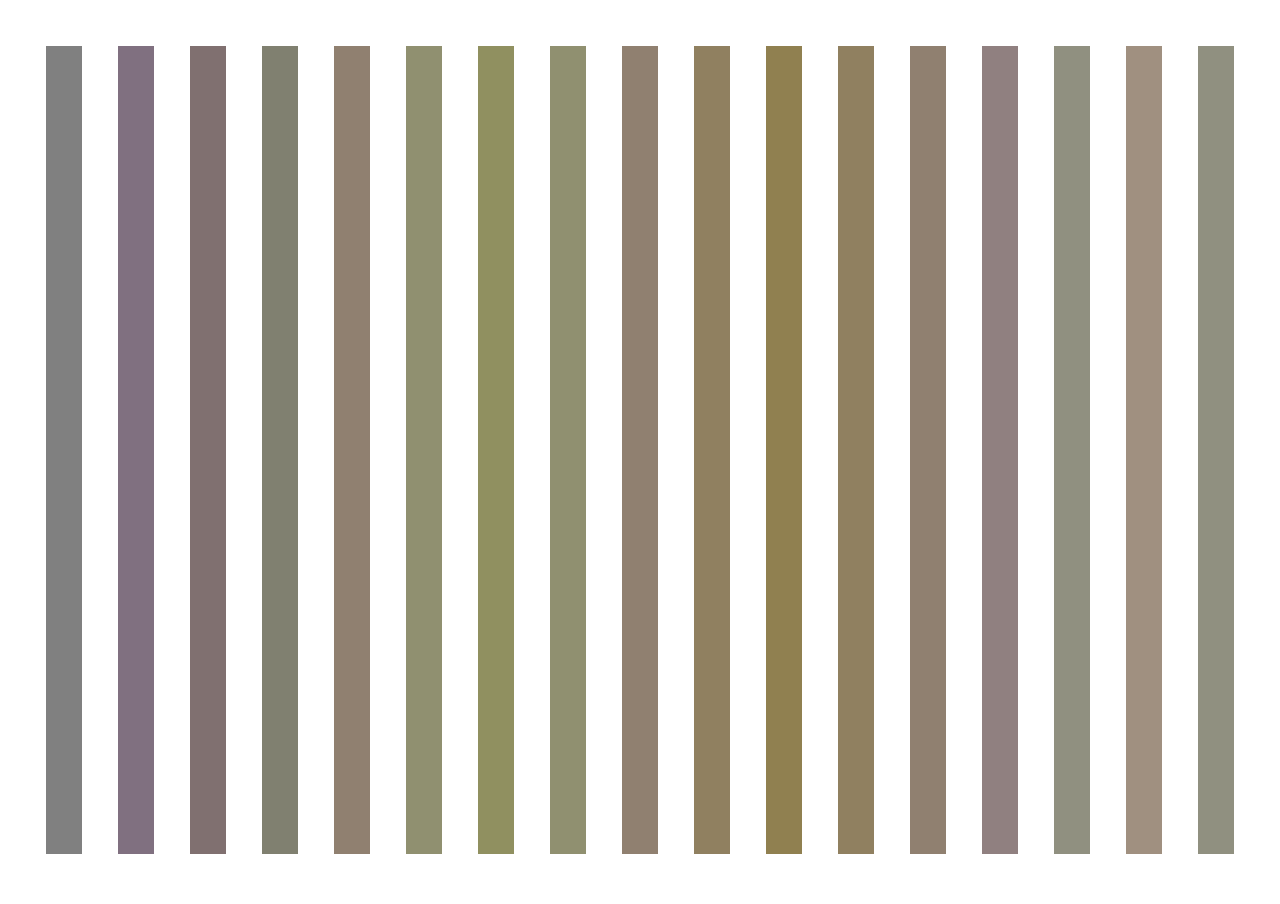
==== walk.html @ c59b5478 "walk" ====
<!DOCTYPE html>

<html lang="en">
  <head>
    <meta charset="UTF-8" />
    <meta name="viewport" content="width=device-width, initial-scale=1.0" />

    <title>hy-chou | walk</title>

    <link rel="stylesheet" href="/main.css" />
  </head>

  <body>
    <canvas id="canvas"></canvas>
    <script src="/canvas.js"></script>
  </body>
</html>
---- main.css ----
* {
  margin: 0;
  border: 0;
  padding: 0;
}

body {
  position: fixed;
  top: 0;
  left: 0;
}
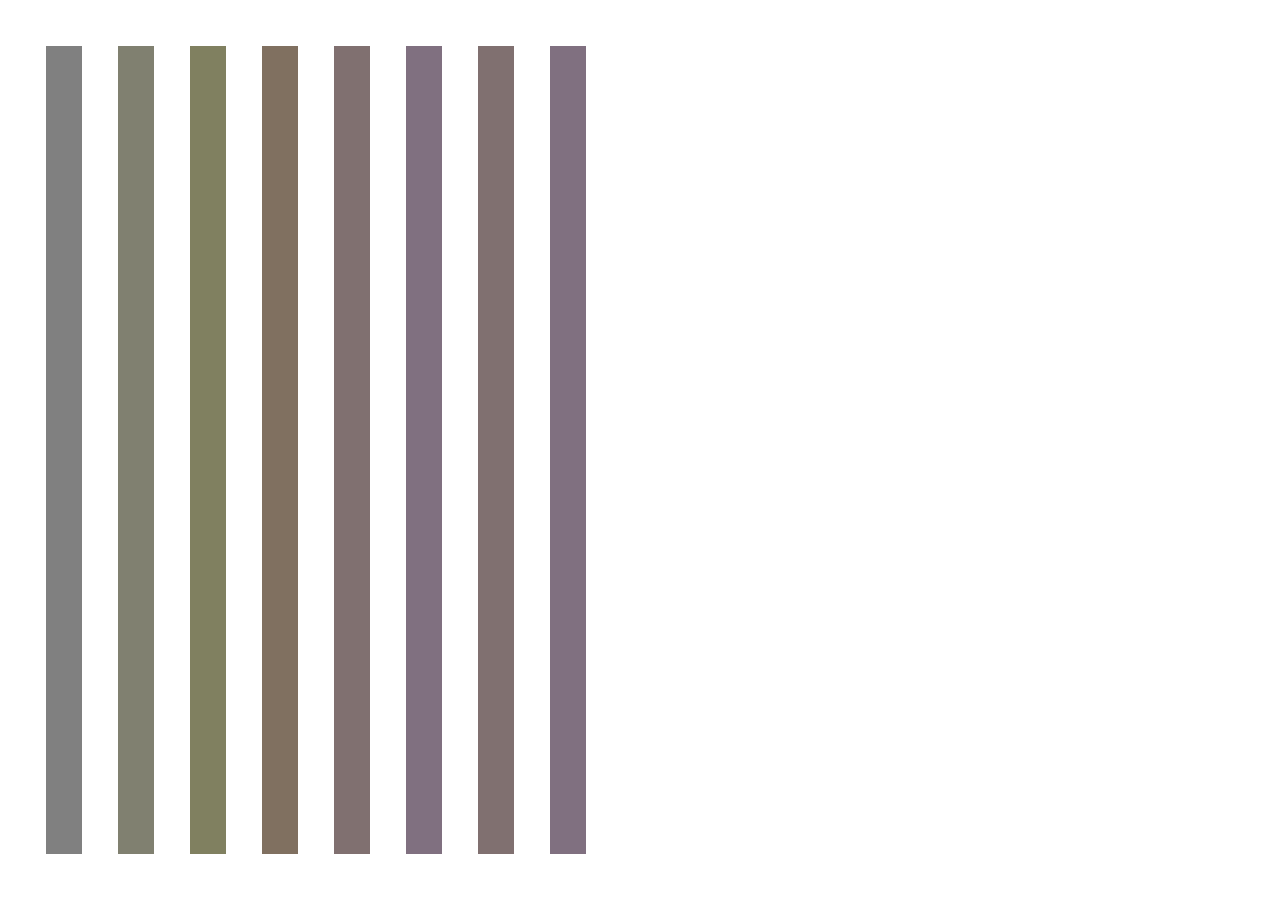
==== commit ffb85d73: "walk | feat. pause" ====
--- a/walk.html
+++ b/walk.html
@@ -12,6 +12,6 @@
 
   <body>
     <canvas id="canvas"></canvas>
-    <script src="/canvas.js"></script>
+    <script src="/walk.js"></script>
   </body>
 </html>
--- a/main.css
+++ b/main.css
@@ -4,8 +4,16 @@
   padding: 0;
 }
 
-body {
+canvas {
   position: fixed;
   top: 0;
   left: 0;
 }
+
+h1 {
+  margin: 2rem 2rem 1rem;
+}
+
+ul {
+  margin: 0 3rem;
+}
